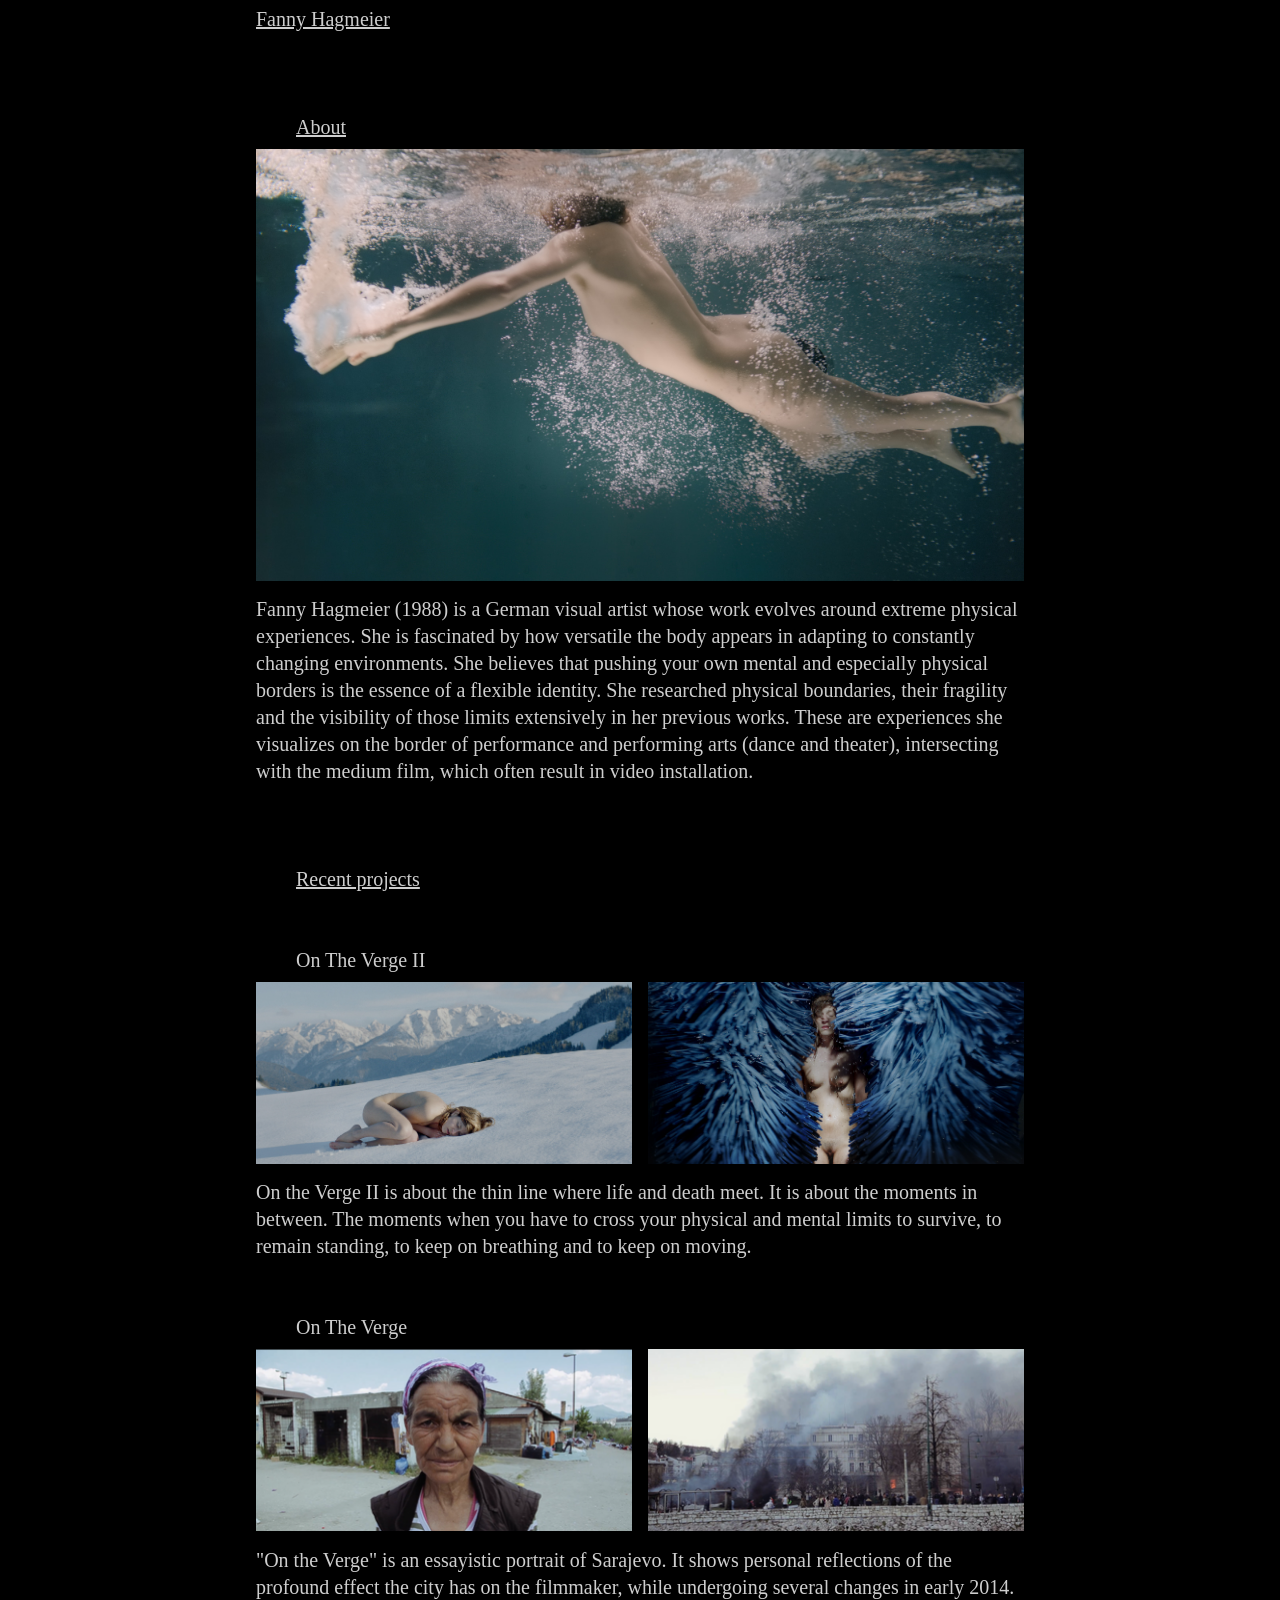
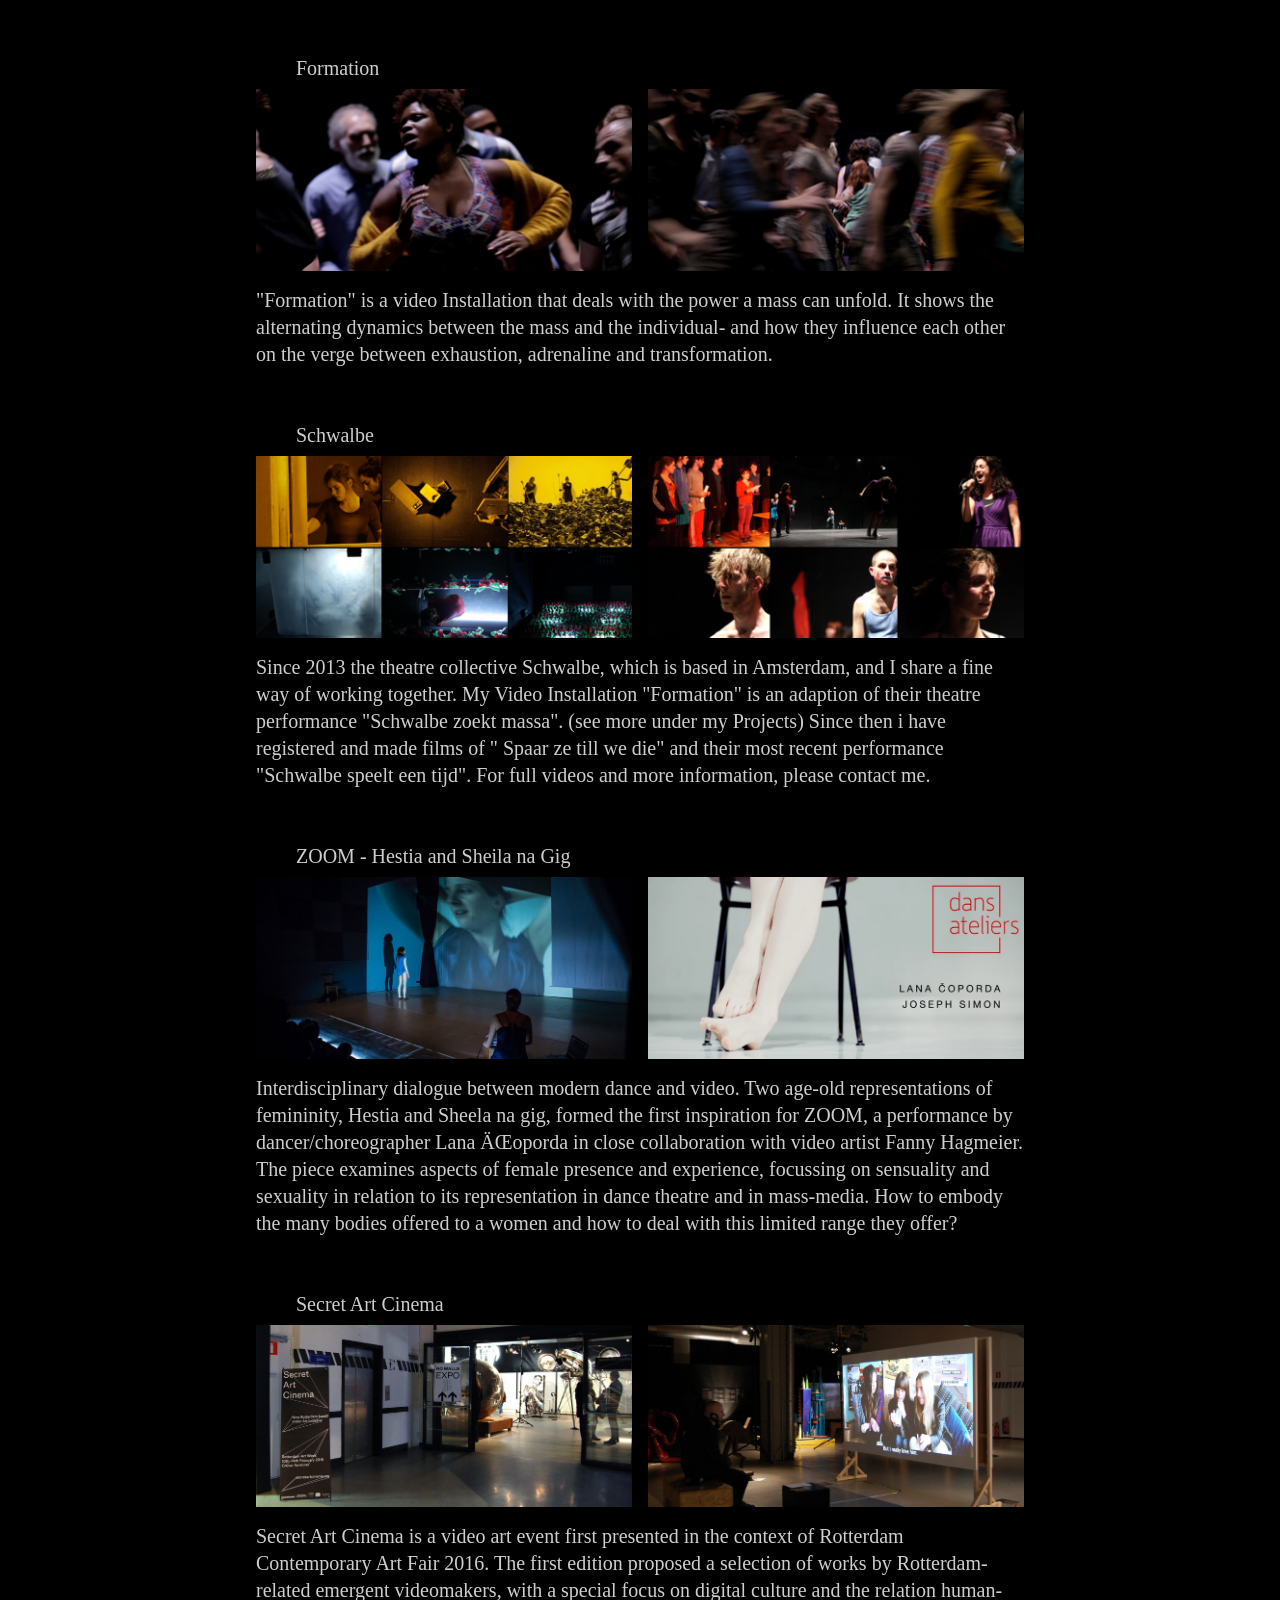
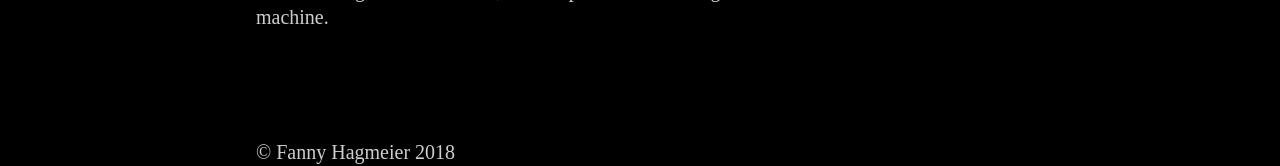
==== index.html @ 62f09ff3 "Add files via upload" ====
<!DOCTYPE html>

<html>

<head>

<title>Fanny Hagmeier</title>

<link type="text/css" rel="stylesheet" href="HomeText_Fanny.css">

<STYLE>A{text-decoration:none}</STYLE> <!--(per eliminare sottolineatura link)-->

<!-- FAVICON -->

<link rel="shortcut icon" href="favicon.ico" type="image/x-icon">
<link rel="icon" href="favicon.ico" type="image/x-icon">

<!-- PER GOOGLE ANALYTICS -->

<script>
  (function(i,s,o,g,r,a,m){i['GoogleAnalyticsObject']=r;i[r]=i[r]||function(){
  (i[r].q=i[r].q||[]).push(arguments)},i[r].l=1*new Date();a=s.createElement(o),
  m=s.getElementsByTagName(o)[0];a.async=1;a.src=g;m.parentNode.insertBefore(a,m)
  })(window,document,'script','//www.google-analytics.com/analytics.js','ga');

  ga('create', 'UA-57924540-1', 'auto');
  ga('send', 'pageview');

</script>

<!-- Atlas Font here -->

<style>
@font-face { font-family: Graphik; src: url('Graphik-Regular.otf'); }
</style>

<!-- End of Atlas font -->


</head>



<body>

<div class = box>


<div class="ParagraphTextAbout">

		<p>
<u>Fanny Hagmeier</u><br><br><br><br>
		</p>

<!-- ABOUT -->
		
	<p class="indent1">
	<u>About</u><br>
	</p>
	
	<div>
<img src="ImagesFanny/Fannyhome/Stromings2.jpg" class="Images"/></a>
	</div>
		
	<p class="indent2">	
Fanny Hagmeier (1988) is a German visual artist whose work evolves around extreme physical experiences. She is fascinated by how versatile the body appears in adapting to constantly changing environments. She believes that pushing your own mental and especially physical borders is the essence of a flexible identity. She researched physical boundaries, their fragility and the visibility of those limits extensively in her previous works. These are experiences she visualizes on the border of performance and performing arts (dance and theater), intersecting with the medium film, which often result in video installation.<br><br><br><br>
	</p>

<!-- RECENT PROJECTS -->

<p class="indent1">
<u>Recent projects</u><br><br><br>
</p>

<!-- ON THE VERGE II -->

<p class="indent1firstline">
On The Verge II
</p>

		<div>
<img src="ImagesFanny/Fannyhome/Sneeuw.mov.Still001.jpg" class="ImageLeft"/></a>
		</div>
		<div>
<img src="ImagesFanny/Fannyhome/Wasstraat.mov.Still005.jpg" class="ImageRight"/></a>
		</div><br><br>

<p class="indent2">
On the Verge II is about the thin line where life and death meet. It is about the moments in between. The moments when you have to cross your physical and mental limits to survive, to remain standing, to keep on breathing and to keep on moving.<br><br><br>
	</p>

<!-- ON THE VERGE -->

<p class="indent1firstline">
On The Verge
</p>

		<div>
<img src="ImagesFanny/Fannyhome/Ontheverge.png" class="ImageLeft"/></a>
		</div>
		<div>
<img src="ImagesFanny/Fannyhome/Ontheverge.a.png" class="ImageRight"/></a>
		</div><br><br>

<p class="indent2">
"On the Verge" is an essayistic portrait of Sarajevo. It shows personal reflections of the profound effect the city has on the filmmaker, while undergoing several changes in early 2014.<br><br><br>
</p>

<!-- FORMATION -->

<p class="indent1firstline">
Formation
</p>

		<div>
<img src="ImagesFanny/Fannyhome/Formation1.png" class="ImageLeft"/></a>
		</div>
		<div>
<img src="ImagesFanny/Fannyhome/Formation2.png" class="ImageRight"/></a>
		</div><br><br>

<p class="indent2">
"Formation" is a video Installation that deals with the power a mass can unfold. It shows the alternating dynamics between the mass and the individual- and how they influence each other on the verge between exhaustion, adrenaline and transformation.<br><br><br>
</p>

<!-- SCHWALBE -->

<p class="indent1firstline">
Schwalbe
</p>

		<div>
<img src="ImagesFanny/Fannyhome/Schwalbe1.png" class="ImageLeft"/></a>
		</div>
		<div>
<img src="ImagesFanny/Fannyhome/Schwalbe2.png" class="ImageRight"/></a>
		</div><br><br>
		
<p class="indent2">
Since 2013 the theatre collective Schwalbe, which is based in Amsterdam, and I share a fine way of working together. My Video Installation "Formation" is an adaption of their theatre performance "Schwalbe zoekt massa". (see more under my Projects) Since then i have registered and made films of  " Spaar ze till we die" and their most recent performance "Schwalbe speelt een tijd". For full videos and more information, please contact me.<br><br><br>
</p>

<!-- ZOOM -->

<p class="indent1firstline">
ZOOM - Hestia and Sheila na Gig
</p>

		<div>
<img src="ImagesFanny/Fannyhome/ZOOM1.jpg" class="ImageLeft"/></a>
		</div>
		<div>
<img src="ImagesFanny/Fannyhome/ZOOM2.png" class="ImageRight"/></a>
		</div><br><br>

<p class="indent2">
Interdisciplinary dialogue between modern dance and video. Two age-old representations of femininity, Hestia and Sheela na gig, formed the first inspiration for ZOOM, a performance by dancer/choreographer Lana ÄŒoporda in close collaboration with video artist Fanny Hagmeier. The piece examines aspects of female presence and experience, focussing on sensuality and sexuality in relation to its representation in dance theatre and in mass-media. How to embody the many bodies offered to a women and how to deal with this limited range they offer?<br><br><br>
	</p>
	
<!-- SECRET ART CINEMA -->

<p class="indent1firstline">
Secret Art Cinema
</p>

		<div>
<img src="ImagesFanny/Fannyhome/Secret1.jpg" class="ImageLeft"/></a>
		</div>
		<div>
<img src="ImagesFanny/Fannyhome/Secret2.jpg" class="ImageRight"/></a>
		</div><br><br>

<p class="indent2">
Secret Art Cinema is a video art event first presented in the context of Rotterdam Contemporary Art Fair 2016. The first edition proposed a selection of works by Rotterdam-related emergent videomakers, with a special focus on digital culture and the relation human-machine.<br><br><br><br><br>
	</p>


		
&#169 Fanny Hagmeier 2018<br>
		</p>
</div>


</div> <!-- end Div box -->
	
</body>

</html>
---- HomeText_Fanny.css ----
/* SPECIFICS FOR WHOLE BODY */

/* this takes out default margins from the web page */
* {
   margin: 0px;
   padding: 0px;
}

body {
height 100%
margin: 0;
padding: 0;
font-family: Graphik;
color: #cecece;
background-color: black;
/* background-color: #F0F0F0; */
/* text-shadow: 0vw 0vw 1vw white;
background-color: #939393; */
}

/* FOR GENERAL BOX */

.box {
position: relative;
padding: 0;
margin: 0;
top: 0px;
left:0px;
width: height:100vw;
height: 100vh;
background-color: none;
}

/* IMAGE SPECIFICS */

#HeadImage {
width: 100%;
 }

.img {
display: block;
margin-left: auto;
margin-right: auto;
}

.Images {
display: block;
margin-left: auto;
margin-right: auto;
margin-top: 1%;
margin-bottom: 2%;
width: 100%;
}

.ImageLeft {
float:left;
margin-left: 0%;
margin-right: 1%;
margin-top: 1%;
margin-bottom: 2%;
width: 49%;
}

.ImageRight {
float:left;
margin-left: 1%;
margin-right: 0%;
margin-top: 1%;
margin-bottom: 2%;
width: 49%;
}

.Images90 {
display: block;
margin-left: auto;
margin-right: auto;
margin-top: 5%;
margin-bottom: 5%;
width: 70%; 
}

.HomeLastImage {
display: block;
margin-left: auto;
margin-right: auto;
margin-top: 0%;
margin-bottom: 0%;
width: 100%;
/* width: 70%; 
max-width: 1300px; */
}

/* PARAGRAPHS SPECIFICS */

.ParagraphTextAbout {
position: relative;
font-size: 20px;
line-height: 27px;
/* font-size: 15px;
line-height: 21px; */
text-align: left;
width: 60%;
height: auto;
padding-top: 0.5%;
padding-left: 20%;
padding-right: 20%;
background-color: none;
/* background-color: #E8E8E8; */
}

.ParagraphTextBig {
position: relative;
font-size: 30px;
line-height: 21px;
text-align: left;
width: 99.5%;
height: auto;
padding-top: 0.5%;
padding-left: 0.5%;
background-color: none;
/* background-color: #E8E8E8; */
}


small { 
    font-size: 1vw;
}

.indent1 {
padding-left:40px;
}

.indent1firstline {
text-indent:40px;
}

.indent2 {
padding-left:0px;
}

/* BLOCKS */

.Block {
position: relative;
width: 100%;
height: auto;
border-left: none;
border-right: none;
background-color: red;
color: none;
}

/* SPECIFICS FOR LINKS */

/* unvisited link, visited link */
a:link, a:visited {
color: black;
text-decoration: none;
}


/* SPECIFICS FOR SMALLER DEVICES */

/* @media only screen and (max-width : 1000px) { */

@media 
(-webkit-min-device-pixel-ratio: 2), 
(min-resolution: 192dpi) {

.ParagraphText {
position: relative;
font-size: 35px;
line-height: 49px;
text-align: left;
width: 98%;
height: auto;
padding-top: 2%;
padding-left: 2%;
background-color: none;
}

.ParagraphTextAbout {
position: relative;
/* font-size: 40px;
line-height: 45px; */
font-size: 45px;
line-height: 61px;
text-align: left;
width: 90%;
height: auto;
padding-top: 2%;
padding-left: 5%;
padding-right: 2%;
background-color: none;
}

.ParagraphTextFixed {
position: fixed;
font-size: 35px;
line-height: 49px;
width: 98%;
height: auto;
top: 0%;
padding-top: 2%;
padding-left: 2%;
background-color: white;
z-index: 1;
box-shadow: 0px 0px 15px #888888;
}

.ParagraphTextFixedTopRight {
position: fixed;
font-size: 35px;
line-height: 49px;
text-align: right;
width: 30%;
height: auto;
top: 0%;
padding-top: 2%;
margin-left: 68%;
margin-right: auto;
background-color: none;
z-index: 1;
}

.Images90 {
display: block;
margin-left: auto;
margin-right: auto;
margin-top: 5%;
margin-bottom: 5%;
width: 100%;
}

}

/* End of alternative specifics for smaller screen size */
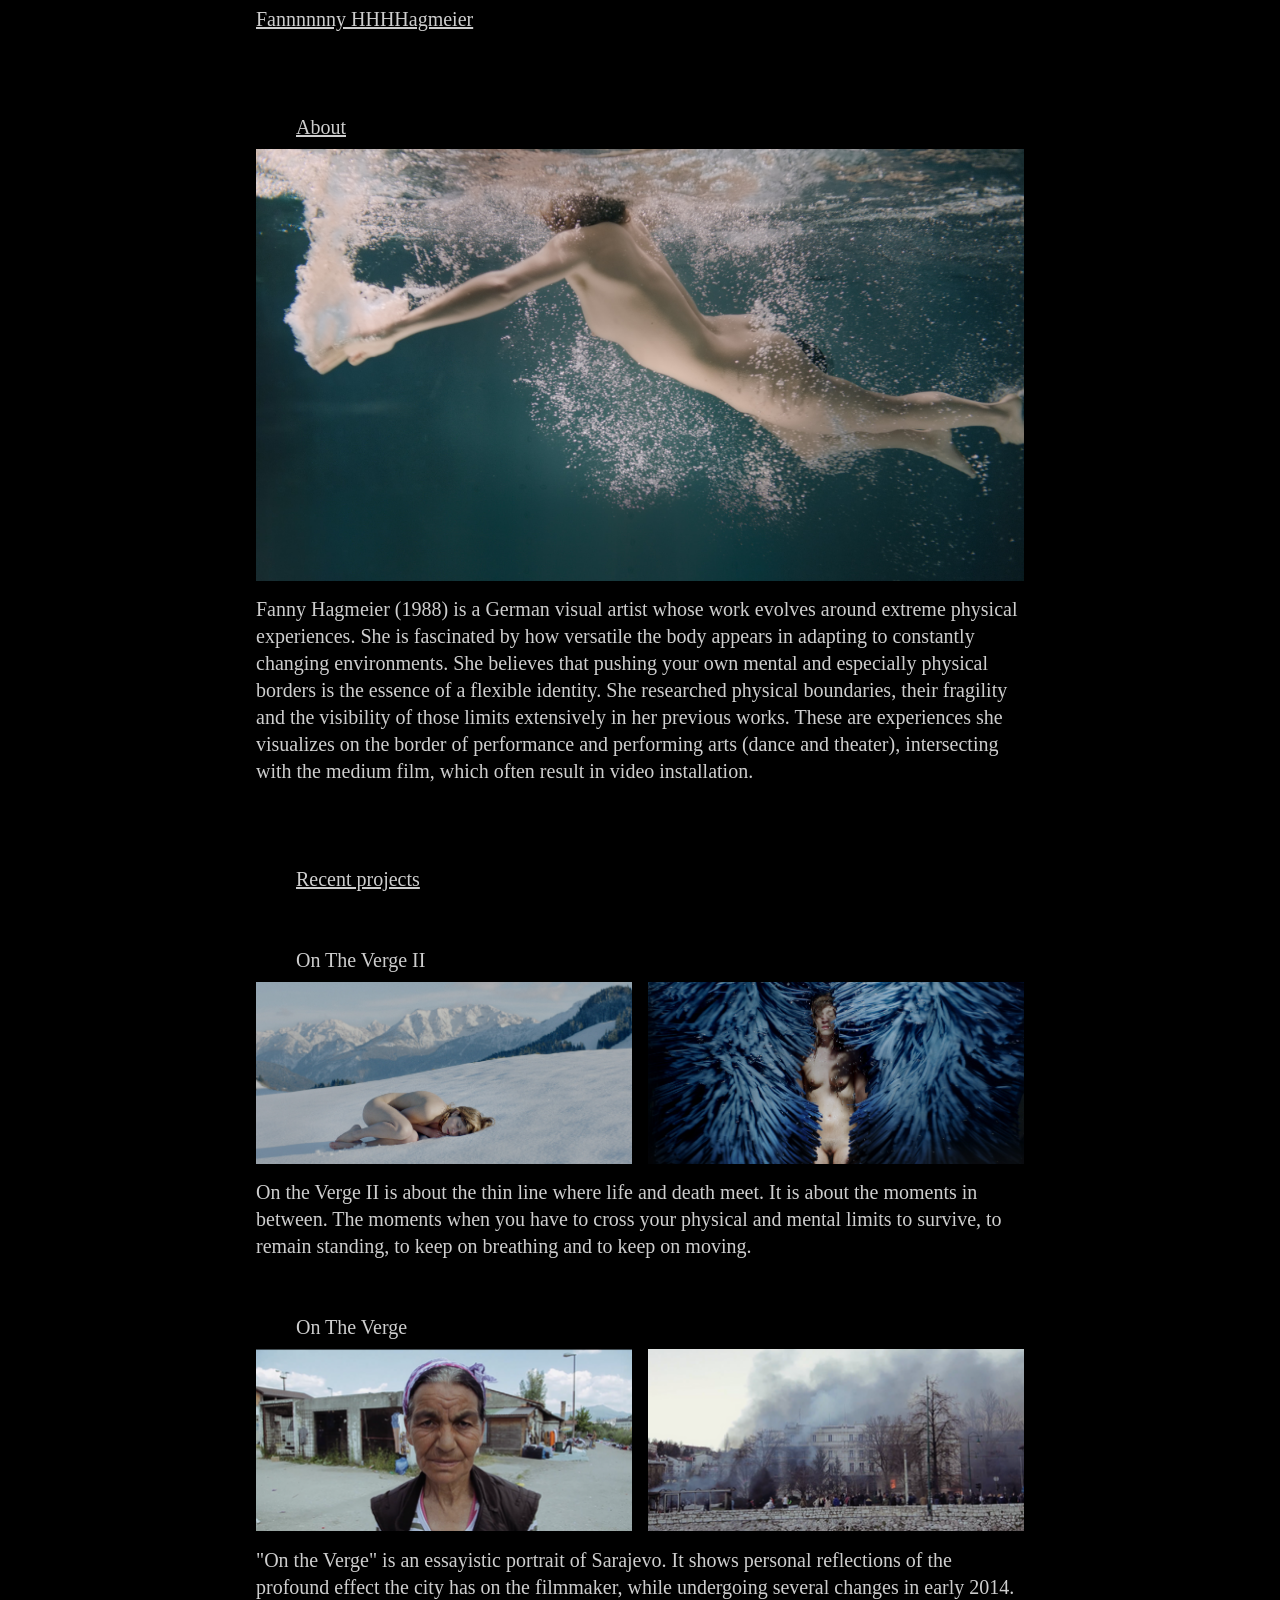
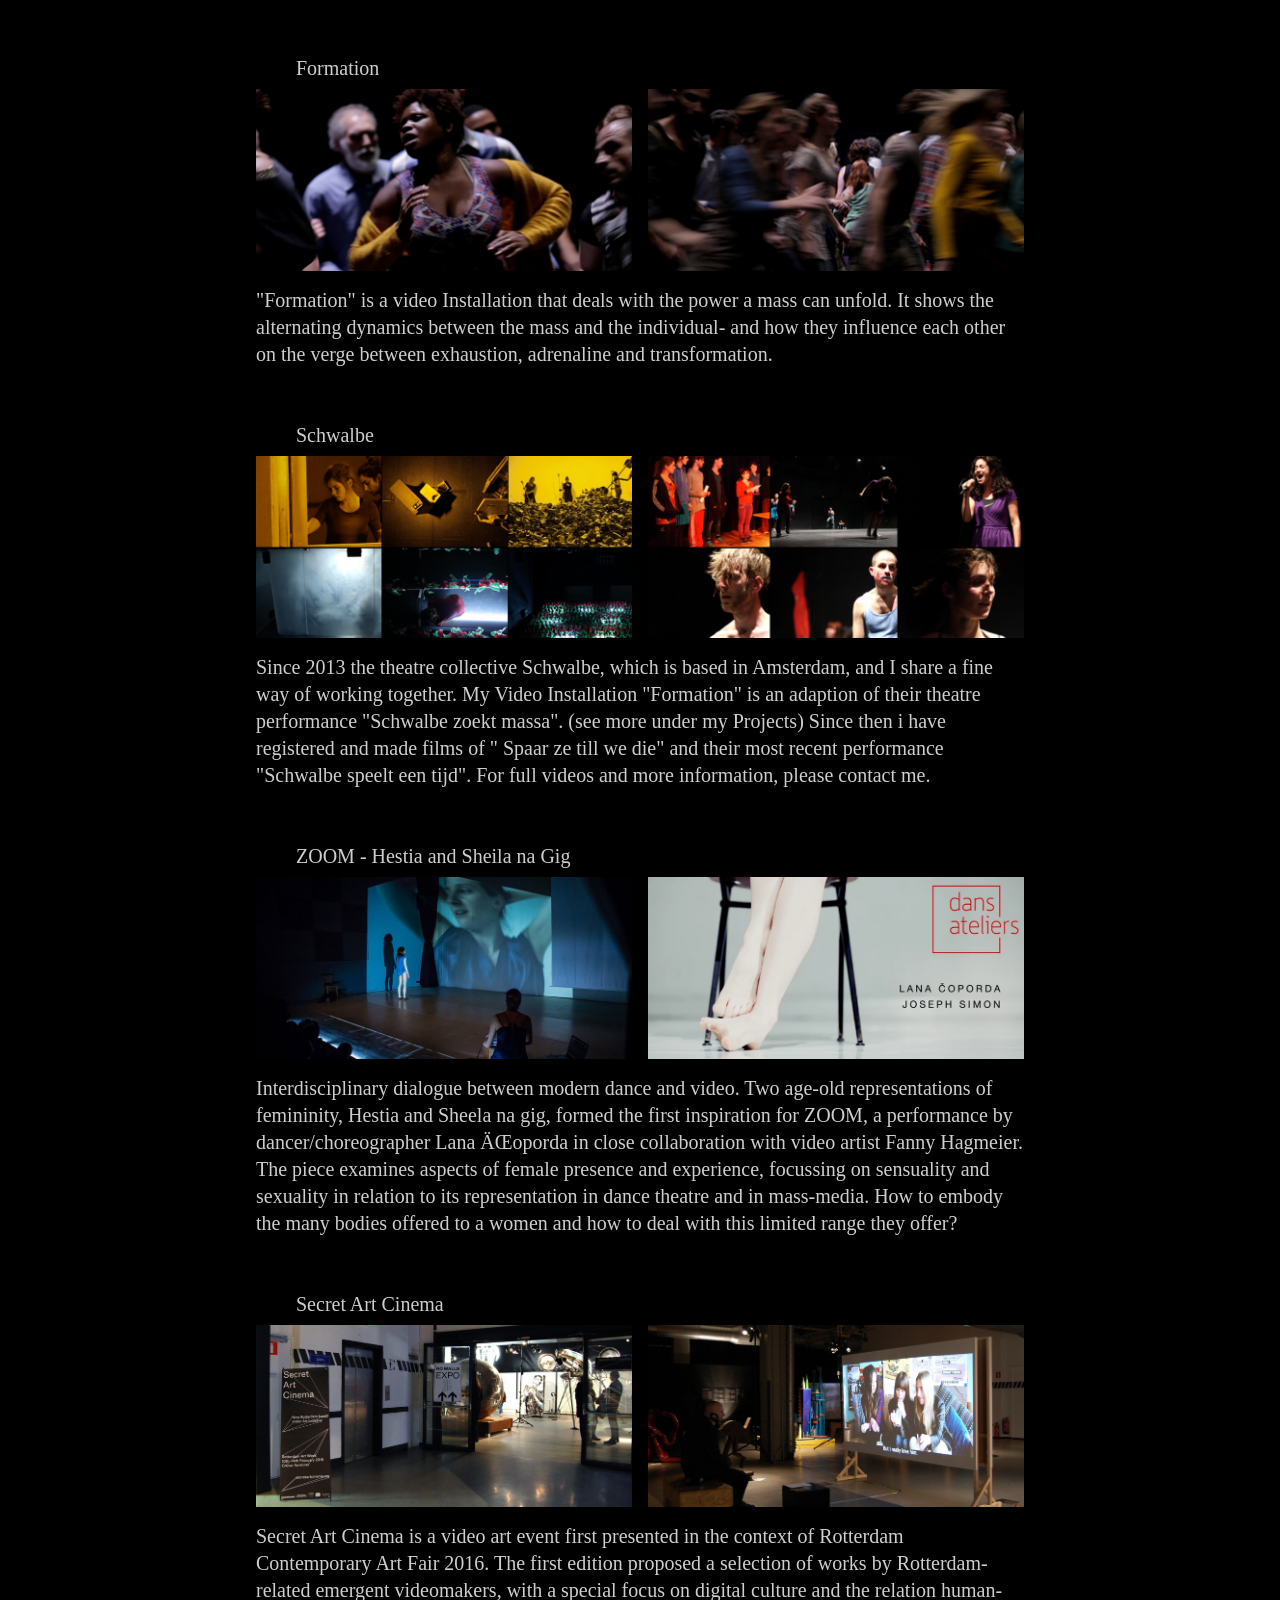
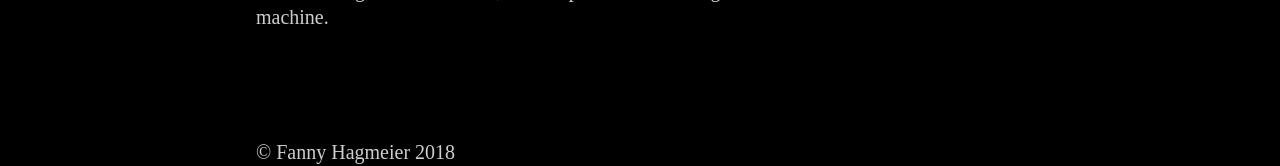
==== commit 3bd401b0: "Add files via upload" ====
--- a/index.html
+++ b/index.html
@@ -51,7 +51,7 @@
 <div class="ParagraphTextAbout">
 
 		<p>
-<u>Fanny Hagmeier</u><br><br><br><br>
+<u>Fannnnnny HHHHagmeier</u><br><br><br><br>
 		</p>
 
 <!-- ABOUT -->
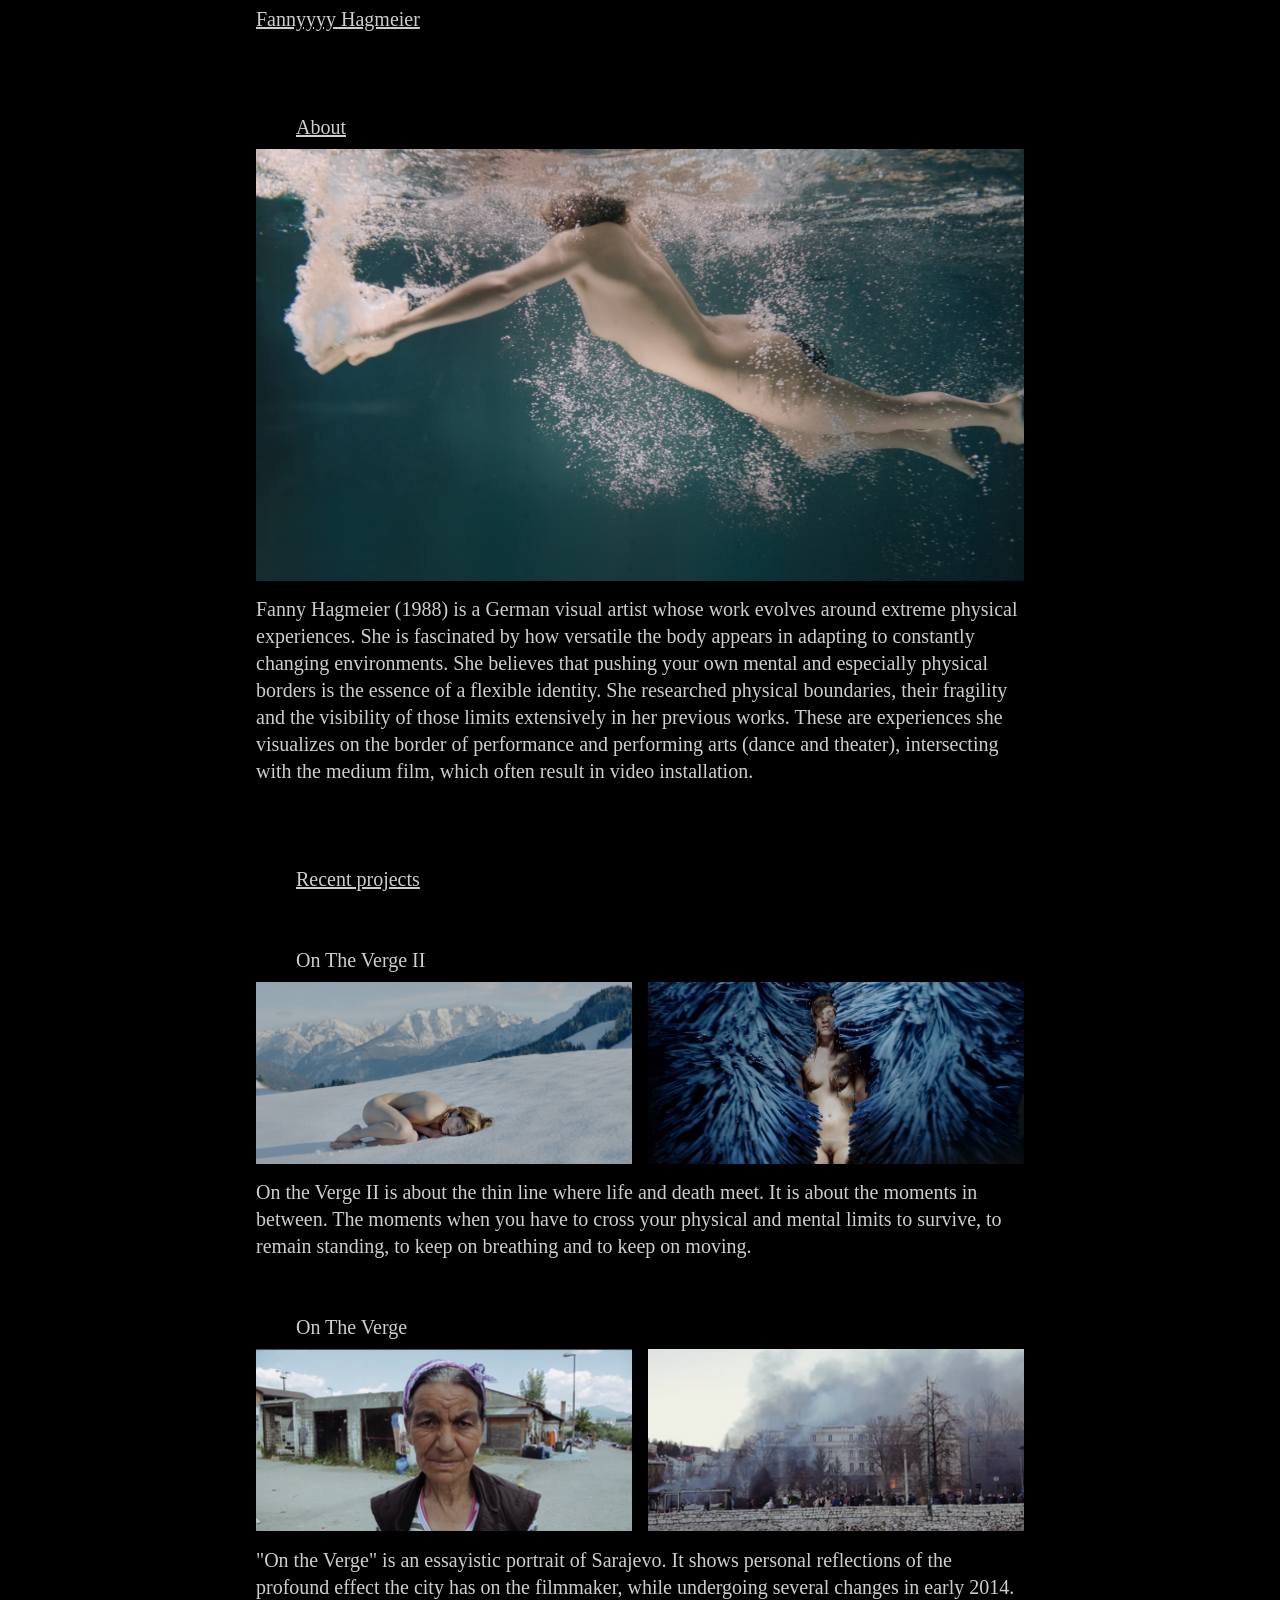
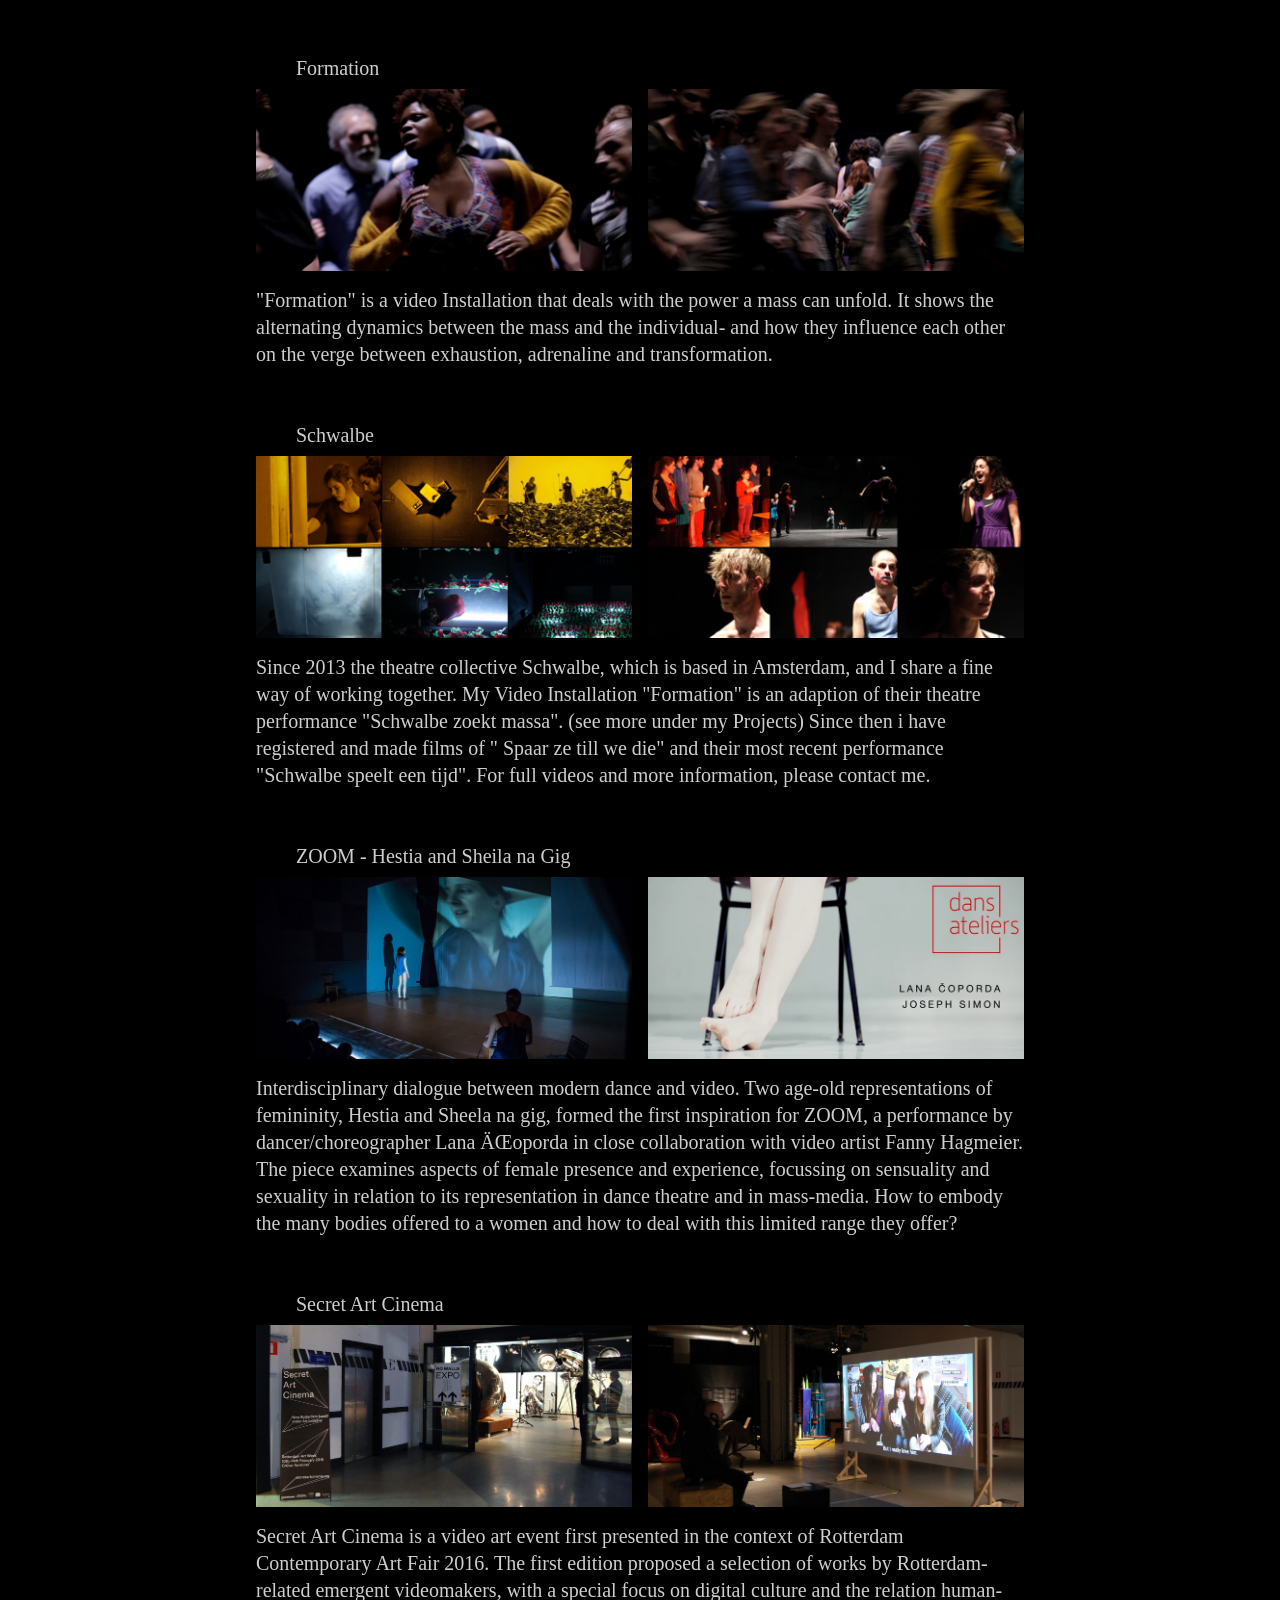
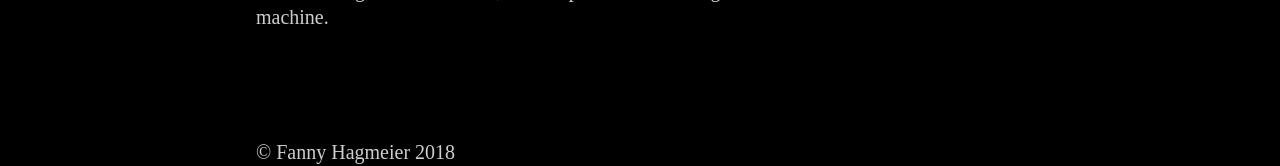
==== commit d24c43bc: "Update index.html" ====
--- a/index.html
+++ b/index.html
@@ -51,7 +51,7 @@
 <div class="ParagraphTextAbout">
 
 		<p>
-<u>Fannnnnny HHHHagmeier</u><br><br><br><br>
+<u>Fannyyyy Hagmeier</u><br><br><br><br>
 		</p>
 
 <!-- ABOUT -->
@@ -187,4 +187,4 @@
 	
 </body>
 
-</html>+</html>
